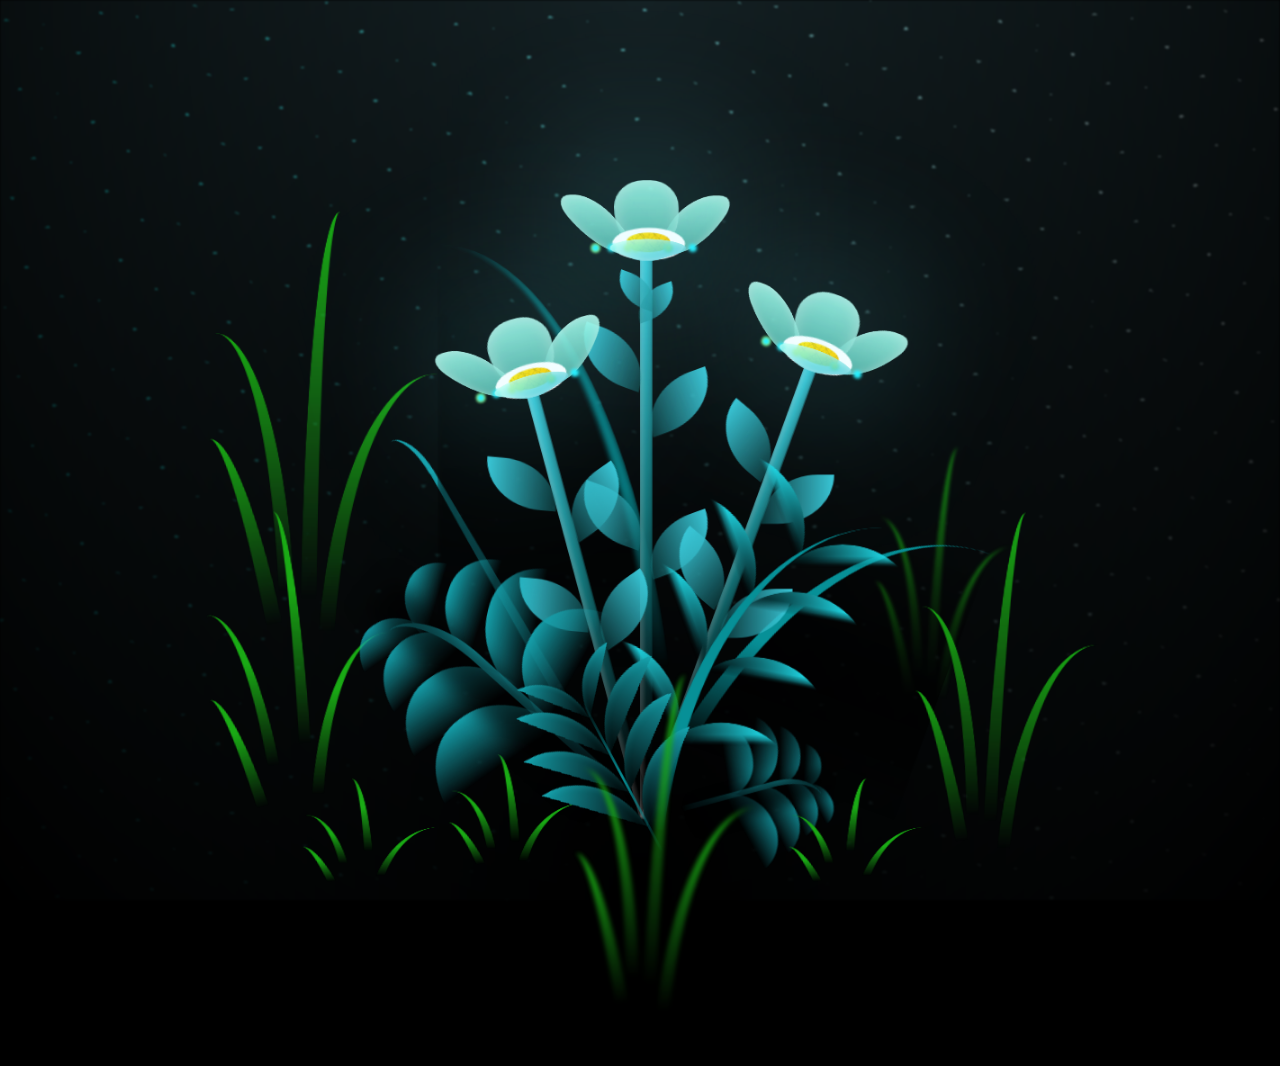
==== flower.html @ 938e72a1 "update" ====
<!doctype html>
<html lang="en">
  <head>
    <meta charset="UTF-8" />
    <meta http-equiv="X-UA-Compatible" content="IE=edge" />
    <meta name="viewport" content="width=device-width, initial-scale=1.0" />
    <link rel="stylesheet" href="css/main.css" />
    <link rel="icon" href="./images/flowers.png" type="image/x-icon" />
    <title>flowers</title>
  </head>
  <body class="container">
    <div class="texts">
    <!-- Pembuat code: https://codepen.io/mdusmanansari/pen/BamepLe -->
    <div class="night"></div>
    <div class="flowers">
      <div class="flower flower--1">
        <div class="flower__leafs flower__leafs--1">
          <div class="flower__leaf flower__leaf--1"></div>
          <div class="flower__leaf flower__leaf--2"></div>
          <div class="flower__leaf flower__leaf--3"></div>
          <div class="flower__leaf flower__leaf--4"></div>
          <div class="flower__white-circle"></div>

          <div class="flower__light flower__light--1"></div>
          <div class="flower__light flower__light--2"></div>
          <div class="flower__light flower__light--3"></div>
          <div class="flower__light flower__light--4"></div>
          <div class="flower__light flower__light--5"></div>
          <div class="flower__light flower__light--6"></div>
          <div class="flower__light flower__light--7"></div>
          <div class="flower__light flower__light--8"></div>
        </div>
        <div class="flower__line">
          <div class="flower__line__leaf flower__line__leaf--1"></div>
          <div class="flower__line__leaf flower__line__leaf--2"></div>
          <div class="flower__line__leaf flower__line__leaf--3"></div>
          <div class="flower__line__leaf flower__line__leaf--4"></div>
          <div class="flower__line__leaf flower__line__leaf--5"></div>
          <div class="flower__line__leaf flower__line__leaf--6"></div>
        </div>
      </div>

      <div class="flower flower--2">
        <div class="flower__leafs flower__leafs--2">
          <div class="flower__leaf flower__leaf--1"></div>
          <div class="flower__leaf flower__leaf--2"></div>
          <div class="flower__leaf flower__leaf--3"></div>
          <div class="flower__leaf flower__leaf--4"></div>
          <div class="flower__white-circle"></div>

          <div class="flower__light flower__light--1"></div>
          <div class="flower__light flower__light--2"></div>
          <div class="flower__light flower__light--3"></div>
          <div class="flower__light flower__light--4"></div>
          <div class="flower__light flower__light--5"></div>
          <div class="flower__light flower__light--6"></div>
          <div class="flower__light flower__light--7"></div>
          <div class="flower__light flower__light--8"></div>
        </div>
        <div class="flower__line">
          <div class="flower__line__leaf flower__line__leaf--1"></div>
          <div class="flower__line__leaf flower__line__leaf--2"></div>
          <div class="flower__line__leaf flower__line__leaf--3"></div>
          <div class="flower__line__leaf flower__line__leaf--4"></div>
        </div>
      </div>

      <div class="flower flower--3">
        <div class="flower__leafs flower__leafs--3">
          <div class="flower__leaf flower__leaf--1"></div>
          <div class="flower__leaf flower__leaf--2"></div>
          <div class="flower__leaf flower__leaf--3"></div>
          <div class="flower__leaf flower__leaf--4"></div>
          <div class="flower__white-circle"></div>

          <div class="flower__light flower__light--1"></div>
          <div class="flower__light flower__light--2"></div>
          <div class="flower__light flower__light--3"></div>
          <div class="flower__light flower__light--4"></div>
          <div class="flower__light flower__light--5"></div>
          <div class="flower__light flower__light--6"></div>
          <div class="flower__light flower__light--7"></div>
          <div class="flower__light flower__light--8"></div>
        </div>
        <div class="flower__line">
          <div class="flower__line__leaf flower__line__leaf--1"></div>
          <div class="flower__line__leaf flower__line__leaf--2"></div>
          <div class="flower__line__leaf flower__line__leaf--3"></div>
          <div class="flower__line__leaf flower__line__leaf--4"></div>
        </div>
      </div>

      <div class="grow-ans" style="--d: 1.2s">
        <div class="flower__g-long">
          <div class="flower__g-long__top"></div>
          <div class="flower__g-long__bottom"></div>
        </div>
      </div>

      <div class="growing-grass">
        <div class="flower__grass flower__grass--1">
          <div class="flower__grass--top"></div>
          <div class="flower__grass--bottom"></div>
          <div class="flower__grass__leaf flower__grass__leaf--1"></div>
          <div class="flower__grass__leaf flower__grass__leaf--2"></div>
          <div class="flower__grass__leaf flower__grass__leaf--3"></div>
          <div class="flower__grass__leaf flower__grass__leaf--4"></div>
          <div class="flower__grass__leaf flower__grass__leaf--5"></div>
          <div class="flower__grass__leaf flower__grass__leaf--6"></div>
          <div class="flower__grass__leaf flower__grass__leaf--7"></div>
          <div class="flower__grass__leaf flower__grass__leaf--8"></div>
          <div class="flower__grass__overlay"></div>
        </div>
      </div>

      <div class="growing-grass">
        <div class="flower__grass flower__grass--2">
          <div class="flower__grass--top"></div>
          <div class="flower__grass--bottom"></div>
          <div class="flower__grass__leaf flower__grass__leaf--1"></div>
          <div class="flower__grass__leaf flower__grass__leaf--2"></div>
          <div class="flower__grass__leaf flower__grass__leaf--3"></div>
          <div class="flower__grass__leaf flower__grass__leaf--4"></div>
          <div class="flower__grass__leaf flower__grass__leaf--5"></div>
          <div class="flower__grass__leaf flower__grass__leaf--6"></div>
          <div class="flower__grass__leaf flower__grass__leaf--7"></div>
          <div class="flower__grass__leaf flower__grass__leaf--8"></div>
          <div class="flower__grass__overlay"></div>
        </div>
      </div>

      <div class="grow-ans" style="--d: 2.4s">
        <div class="flower__g-right flower__g-right--1">
          <div class="leaf"></div>
        </div>
      </div>

      <div class="grow-ans" style="--d: 2.8s">
        <div class="flower__g-right flower__g-right--2">
          <div class="leaf"></div>
        </div>
      </div>

      <div class="grow-ans" style="--d: 2.8s">
        <div class="flower__g-front">
          <div
            class="flower__g-front__leaf-wrapper flower__g-front__leaf-wrapper--1"
          >
            <div class="flower__g-front__leaf"></div>
          </div>
          <div
            class="flower__g-front__leaf-wrapper flower__g-front__leaf-wrapper--2"
          >
            <div class="flower__g-front__leaf"></div>
          </div>
          <div
            class="flower__g-front__leaf-wrapper flower__g-front__leaf-wrapper--3"
          >
            <div class="flower__g-front__leaf"></div>
          </div>
          <div
            class="flower__g-front__leaf-wrapper flower__g-front__leaf-wrapper--4"
          >
            <div class="flower__g-front__leaf"></div>
          </div>
          <div
            class="flower__g-front__leaf-wrapper flower__g-front__leaf-wrapper--5"
          >
            <div class="flower__g-front__leaf"></div>
          </div>
          <div
            class="flower__g-front__leaf-wrapper flower__g-front__leaf-wrapper--6"
          >
            <div class="flower__g-front__leaf"></div>
          </div>
          <div
            class="flower__g-front__leaf-wrapper flower__g-front__leaf-wrapper--7"
          >
            <div class="flower__g-front__leaf"></div>
          </div>
          <div
            class="flower__g-front__leaf-wrapper flower__g-front__leaf-wrapper--8"
          >
            <div class="flower__g-front__leaf"></div>
          </div>
          <div class="flower__g-front__line"></div>
        </div>
      </div>

      <div class="grow-ans" style="--d: 3.2s">
        <div class="flower__g-fr">
          <div class="leaf"></div>
          <div class="flower__g-fr__leaf flower__g-fr__leaf--1"></div>
          <div class="flower__g-fr__leaf flower__g-fr__leaf--2"></div>
          <div class="flower__g-fr__leaf flower__g-fr__leaf--3"></div>
          <div class="flower__g-fr__leaf flower__g-fr__leaf--4"></div>
          <div class="flower__g-fr__leaf flower__g-fr__leaf--5"></div>
          <div class="flower__g-fr__leaf flower__g-fr__leaf--6"></div>
          <div class="flower__g-fr__leaf flower__g-fr__leaf--7"></div>
          <div class="flower__g-fr__leaf flower__g-fr__leaf--8"></div>
        </div>
      </div>

      <div class="long-g long-g--0">
        <div class="grow-ans" style="--d: 3s">
          <div class="leaf leaf--0"></div>
        </div>
        <div class="grow-ans" style="--d: 2.2s">
          <div class="leaf leaf--1"></div>
        </div>
        <div class="grow-ans" style="--d: 3.4s">
          <div class="leaf leaf--2"></div>
        </div>
        <div class="grow-ans" style="--d: 3.6s">
          <div class="leaf leaf--3"></div>
        </div>
      </div>

      <div class="long-g long-g--1">
        <div class="grow-ans" style="--d: 3.6s">
          <div class="leaf leaf--0"></div>
        </div>
        <div class="grow-ans" style="--d: 3.8s">
          <div class="leaf leaf--1"></div>
        </div>
        <div class="grow-ans" style="--d: 4s">
          <div class="leaf leaf--2"></div>
        </div>
        <div class="grow-ans" style="--d: 4.2s">
          <div class="leaf leaf--3"></div>
        </div>
      </div>

      <div class="long-g long-g--2">
        <div class="grow-ans" style="--d: 4s">
          <div class="leaf leaf--0"></div>
        </div>
        <div class="grow-ans" style="--d: 4.2s">
          <div class="leaf leaf--1"></div>
        </div>
        <div class="grow-ans" style="--d: 4.4s">
          <div class="leaf leaf--2"></div>
        </div>
        <div class="grow-ans" style="--d: 4.6s">
          <div class="leaf leaf--3"></div>
        </div>
      </div>

      <div class="long-g long-g--3">
        <div class="grow-ans" style="--d: 4s">
          <div class="leaf leaf--0"></div>
        </div>
        <div class="grow-ans" style="--d: 4.2s">
          <div class="leaf leaf--1"></div>
        </div>
        <div class="grow-ans" style="--d: 3s">
          <div class="leaf leaf--2"></div>
        </div>
        <div class="grow-ans" style="--d: 3.6s">
          <div class="leaf leaf--3"></div>
        </div>
      </div>

      <div class="long-g long-g--4">
        <div class="grow-ans" style="--d: 4s">
          <div class="leaf leaf--0"></div>
        </div>
        <div class="grow-ans" style="--d: 4.2s">
          <div class="leaf leaf--1"></div>
        </div>
        <div class="grow-ans" style="--d: 3s">
          <div class="leaf leaf--2"></div>
        </div>
        <div class="grow-ans" style="--d: 3.6s">
          <div class="leaf leaf--3"></div>
        </div>
      </div>

      <div class="long-g long-g--5">
        <div class="grow-ans" style="--d: 4s">
          <div class="leaf leaf--0"></div>
        </div>
        <div class="grow-ans" style="--d: 4.2s">
          <div class="leaf leaf--1"></div>
        </div>
        <div class="grow-ans" style="--d: 3s">
          <div class="leaf leaf--2"></div>
        </div>
        <div class="grow-ans" style="--d: 3.6s">
          <div class="leaf leaf--3"></div>
        </div>
      </div>

      <div class="long-g long-g--6">
        <div class="grow-ans" style="--d: 4.2s">
          <div class="leaf leaf--0"></div>
        </div>
        <div class="grow-ans" style="--d: 4.4s">
          <div class="leaf leaf--1"></div>
        </div>
        <div class="grow-ans" style="--d: 4.6s">
          <div class="leaf leaf--2"></div>
        </div>
        <div class="grow-ans" style="--d: 4.8s">
          <div class="leaf leaf--3"></div>
        </div>
      </div>

      <div class="long-g long-g--7">
        <div class="grow-ans" style="--d: 3s">
          <div class="leaf leaf--0"></div>
        </div>
        <div class="grow-ans" style="--d: 3.2s">
          <div class="leaf leaf--1"></div>
        </div>
        <div class="grow-ans" style="--d: 3.5s">
          <div class="leaf leaf--2"></div>
        </div>
        <div class="grow-ans" style="--d: 3.6s">
          <div class="leaf leaf--3"></div>
        </div>
      </div>
    </div>
    <script src="./js/main.js"></script>
  </body>
</html>
---- css/main.css ----
*,
*::after,
*::before {
  padding: 0;
  margin: 0;
  box-sizing: border-box;
}

.header-text {
  position: absolute;
  color: violet;
  font-size: 3rem;
  top: 50%;
  left: 25%;
  z-index: 100;
}

.p-text {
  position: absolute;
  color: violet;
  font-size: 3rem;
  top: 60%;
  left: 10%;
  z-index: 100;
}

:root {
  --dark-color: #000;
}

body {
  display: flex;
  align-items: flex-end;
  justify-content: center;
  min-height: 100vh;
  background-color: var(--dark-color);
  overflow: hidden;
  perspective: 1000px;
}

.night {
  position: fixed;
  left: 50%;
  top: 0;
  transform: translateX(-50%);
  width: 100%;
  height: 100%;
  filter: blur(0.1vmin);
  background-image: radial-gradient(ellipse at top, transparent 0%, var(--dark-color)), radial-gradient(ellipse at bottom, var(--dark-color), rgba(145, 233, 255, 0.2)), repeating-linear-gradient(220deg, rgb(0, 0, 0) 0px, rgb(0, 0, 0) 19px, transparent 19px, transparent 22px), repeating-linear-gradient(189deg, rgb(0, 0, 0) 0px, rgb(0, 0, 0) 19px, transparent 19px, transparent 22px), repeating-linear-gradient(148deg, rgb(0, 0, 0) 0px, rgb(0, 0, 0) 19px, transparent 19px, transparent 22px), linear-gradient(90deg, rgb(0, 255, 250), rgb(240, 240, 240));
}

.flowers {
  position: relative;
  transform: scale(0.9);
}

.flower {
  position: absolute;
  bottom: 10vmin;
  transform-origin: bottom center;
  z-index: 10;
  --fl-speed: 0.8s;
}
.flower--1 {
  -webkit-animation: moving-flower-1 4s linear infinite;
          animation: moving-flower-1 4s linear infinite;
}
.flower--1 .flower__line {
  height: 70vmin;
  -webkit-animation-delay: 0.3s;
          animation-delay: 0.3s;
}
.flower--1 .flower__line__leaf--1 {
  -webkit-animation: blooming-leaf-right var(--fl-speed) 1.6s backwards;
          animation: blooming-leaf-right var(--fl-speed) 1.6s backwards;
}
.flower--1 .flower__line__leaf--2 {
  -webkit-animation: blooming-leaf-right var(--fl-speed) 1.4s backwards;
          animation: blooming-leaf-right var(--fl-speed) 1.4s backwards;
}
.flower--1 .flower__line__leaf--3 {
  -webkit-animation: blooming-leaf-left var(--fl-speed) 1.2s backwards;
          animation: blooming-leaf-left var(--fl-speed) 1.2s backwards;
}
.flower--1 .flower__line__leaf--4 {
  -webkit-animation: blooming-leaf-left var(--fl-speed) 1s backwards;
          animation: blooming-leaf-left var(--fl-speed) 1s backwards;
}
.flower--1 .flower__line__leaf--5 {
  -webkit-animation: blooming-leaf-right var(--fl-speed) 1.8s backwards;
          animation: blooming-leaf-right var(--fl-speed) 1.8s backwards;
}
.flower--1 .flower__line__leaf--6 {
  -webkit-animation: blooming-leaf-left var(--fl-speed) 2s backwards;
          animation: blooming-leaf-left var(--fl-speed) 2s backwards;
}
.flower--2 {
  left: 50%;
  transform: rotate(20deg);
  -webkit-animation: moving-flower-2 4s linear infinite;
          animation: moving-flower-2 4s linear infinite;
}
.flower--2 .flower__line {
  height: 60vmin;
  -webkit-animation-delay: 0.6s;
          animation-delay: 0.6s;
}
.flower--2 .flower__line__leaf--1 {
  -webkit-animation: blooming-leaf-right var(--fl-speed) 1.9s backwards;
          animation: blooming-leaf-right var(--fl-speed) 1.9s backwards;
}
.flower--2 .flower__line__leaf--2 {
  -webkit-animation: blooming-leaf-right var(--fl-speed) 1.7s backwards;
          animation: blooming-leaf-right var(--fl-speed) 1.7s backwards;
}
.flower--2 .flower__line__leaf--3 {
  -webkit-animation: blooming-leaf-left var(--fl-speed) 1.5s backwards;
          animation: blooming-leaf-left var(--fl-speed) 1.5s backwards;
}
.flower--2 .flower__line__leaf--4 {
  -webkit-animation: blooming-leaf-left var(--fl-speed) 1.3s backwards;
          animation: blooming-leaf-left var(--fl-speed) 1.3s backwards;
}
.flower--3 {
  left: 50%;
  transform: rotate(-15deg);
  -webkit-animation: moving-flower-3 4s linear infinite;
          animation: moving-flower-3 4s linear infinite;
}
.flower--3 .flower__line {
  -webkit-animation-delay: 0.9s;
          animation-delay: 0.9s;
}
.flower--3 .flower__line__leaf--1 {
  -webkit-animation: blooming-leaf-right var(--fl-speed) 2.5s backwards;
          animation: blooming-leaf-right var(--fl-speed) 2.5s backwards;
}
.flower--3 .flower__line__leaf--2 {
  -webkit-animation: blooming-leaf-right var(--fl-speed) 2.3s backwards;
          animation: blooming-leaf-right var(--fl-speed) 2.3s backwards;
}
.flower--3 .flower__line__leaf--3 {
  -webkit-animation: blooming-leaf-left var(--fl-speed) 2.1s backwards;
          animation: blooming-leaf-left var(--fl-speed) 2.1s backwards;
}
.flower--3 .flower__line__leaf--4 {
  -webkit-animation: blooming-leaf-left var(--fl-speed) 1.9s backwards;
          animation: blooming-leaf-left var(--fl-speed) 1.9s backwards;
}
.flower__leafs {
  position: relative;
  -webkit-animation: blooming-flower 2s backwards;
          animation: blooming-flower 2s backwards;
}
.flower__leafs--1 {
  -webkit-animation-delay: 1.1s;
          animation-delay: 1.1s;
}
.flower__leafs--2 {
  -webkit-animation-delay: 1.4s;
          animation-delay: 1.4s;
}
.flower__leafs--3 {
  -webkit-animation-delay: 1.7s;
          animation-delay: 1.7s;
}
.flower__leafs::after {
  content: "";
  position: absolute;
  left: 0;
  top: 0;
  transform: translate(-50%, -100%);
  width: 8vmin;
  height: 8vmin;
  background-color: #6bf0ff;
  filter: blur(10vmin);
}
.flower__leaf {
  position: absolute;
  bottom: 0;
  left: 50%;
  width: 8vmin;
  height: 11vmin;
  border-radius: 51% 49% 47% 53%/44% 45% 55% 69%;
  background-color: #a7ffee;
  background-image: linear-gradient(to top, #54b8aa, #a7ffee);
  transform-origin: bottom center;
  opacity: 0.9;
  box-shadow: inset 0 0 2vmin rgba(255, 255, 255, 0.5);
}
.flower__leaf--1 {
  transform: translate(-10%, 1%) rotateY(40deg) rotateX(-50deg);
}
.flower__leaf--2 {
  transform: translate(-50%, -4%) rotateX(40deg);
}
.flower__leaf--3 {
  transform: translate(-90%, 0%) rotateY(45deg) rotateX(50deg);
}
.flower__leaf--4 {
  width: 8vmin;
  height: 8vmin;
  transform-origin: bottom left;
  border-radius: 4vmin 10vmin 4vmin 4vmin;
  transform: translate(0%, 18%) rotateX(70deg) rotate(-43deg);
  background-image: linear-gradient(to top, #39c6d6, #a7ffee);
  z-index: 1;
  opacity: 0.8;
}
.flower__white-circle {
  position: absolute;
  left: -3.5vmin;
  top: -3vmin;
  width: 9vmin;
  height: 4vmin;
  border-radius: 50%;
  background-color: #fff;
}
.flower__white-circle::after {
  content: "";
  position: absolute;
  left: 50%;
  top: 45%;
  transform: translate(-50%, -50%);
  width: 60%;
  height: 60%;
  border-radius: inherit;
  background-image: repeating-linear-gradient(135deg, rgba(0, 0, 0, 0.03) 0px, rgba(0, 0, 0, 0.03) 1px, transparent 1px, transparent 12px), repeating-linear-gradient(45deg, rgba(0, 0, 0, 0.03) 0px, rgba(0, 0, 0, 0.03) 1px, transparent 1px, transparent 12px), repeating-linear-gradient(67.5deg, rgba(0, 0, 0, 0.03) 0px, rgba(0, 0, 0, 0.03) 1px, transparent 1px, transparent 12px), repeating-linear-gradient(135deg, rgba(0, 0, 0, 0.03) 0px, rgba(0, 0, 0, 0.03) 1px, transparent 1px, transparent 12px), repeating-linear-gradient(45deg, rgba(0, 0, 0, 0.03) 0px, rgba(0, 0, 0, 0.03) 1px, transparent 1px, transparent 12px), repeating-linear-gradient(112.5deg, rgba(0, 0, 0, 0.03) 0px, rgba(0, 0, 0, 0.03) 1px, transparent 1px, transparent 12px), repeating-linear-gradient(112.5deg, rgba(0, 0, 0, 0.03) 0px, rgba(0, 0, 0, 0.03) 1px, transparent 1px, transparent 12px), repeating-linear-gradient(45deg, rgba(0, 0, 0, 0.03) 0px, rgba(0, 0, 0, 0.03) 1px, transparent 1px, transparent 12px), repeating-linear-gradient(22.5deg, rgba(0, 0, 0, 0.03) 0px, rgba(0, 0, 0, 0.03) 1px, transparent 1px, transparent 12px), repeating-linear-gradient(45deg, rgba(0, 0, 0, 0.03) 0px, rgba(0, 0, 0, 0.03) 1px, transparent 1px, transparent 12px), repeating-linear-gradient(22.5deg, rgba(0, 0, 0, 0.03) 0px, rgba(0, 0, 0, 0.03) 1px, transparent 1px, transparent 12px), repeating-linear-gradient(135deg, rgba(0, 0, 0, 0.03) 0px, rgba(0, 0, 0, 0.03) 1px, transparent 1px, transparent 12px), repeating-linear-gradient(157.5deg, rgba(0, 0, 0, 0.03) 0px, rgba(0, 0, 0, 0.03) 1px, transparent 1px, transparent 12px), repeating-linear-gradient(67.5deg, rgba(0, 0, 0, 0.03) 0px, rgba(0, 0, 0, 0.03) 1px, transparent 1px, transparent 12px), repeating-linear-gradient(67.5deg, rgba(0, 0, 0, 0.03) 0px, rgba(0, 0, 0, 0.03) 1px, transparent 1px, transparent 12px), linear-gradient(90deg, rgb(255, 235, 18), rgb(255, 206, 0));
}
.flower__line {
  height: 55vmin;
  width: 1.5vmin;
  background-image: linear-gradient(to left, rgba(0, 0, 0, 0.2), transparent, rgba(255, 255, 255, 0.2)), linear-gradient(to top, transparent 10%, #14757a, #39c6d6);
  box-shadow: inset 0 0 2px rgba(0, 0, 0, 0.5);
  -webkit-animation: grow-flower-tree 4s backwards;
          animation: grow-flower-tree 4s backwards;
}
.flower__line__leaf {
  --w: 7vmin;
  --h: calc(var(--w) + 2vmin);
  position: absolute;
  top: 20%;
  left: 90%;
  width: var(--w);
  height: var(--h);
  border-top-right-radius: var(--h);
  border-bottom-left-radius: var(--h);
  background-image: linear-gradient(to top, rgba(20, 117, 122, 0.4), #39c6d6);
}
.flower__line__leaf--1 {
  transform: rotate(70deg) rotateY(30deg);
}
.flower__line__leaf--2 {
  top: 45%;
  transform: rotate(70deg) rotateY(30deg);
}
.flower__line__leaf--3, .flower__line__leaf--4, .flower__line__leaf--6 {
  border-top-right-radius: 0;
  border-bottom-left-radius: 0;
  border-top-left-radius: var(--h);
  border-bottom-right-radius: var(--h);
  left: -460%;
  top: 12%;
  transform: rotate(-70deg) rotateY(30deg);
}
.flower__line__leaf--4 {
  top: 40%;
}
.flower__line__leaf--5 {
  top: 0;
  transform-origin: left;
  transform: rotate(70deg) rotateY(30deg) scale(0.6);
}
.flower__line__leaf--6 {
  top: -2%;
  left: -450%;
  transform-origin: right;
  transform: rotate(-70deg) rotateY(30deg) scale(0.6);
}
.flower__light {
  position: absolute;
  bottom: 0vmin;
  width: 1vmin;
  height: 1vmin;
  background-color: rgb(255, 251, 0);
  border-radius: 50%;
  filter: blur(0.2vmin);
  -webkit-animation: light-ans 4s linear infinite backwards;
          animation: light-ans 4s linear infinite backwards;
}
.flower__light:nth-child(odd) {
  background-color: #23f0ff;
}
.flower__light--1 {
  left: -2vmin;
  -webkit-animation-delay: 1s;
          animation-delay: 1s;
}
.flower__light--2 {
  left: 3vmin;
  -webkit-animation-delay: 0.5s;
          animation-delay: 0.5s;
}
.flower__light--3 {
  left: -6vmin;
  -webkit-animation-delay: 0.3s;
          animation-delay: 0.3s;
}
.flower__light--4 {
  left: 6vmin;
  -webkit-animation-delay: 0.9s;
          animation-delay: 0.9s;
}
.flower__light--5 {
  left: -1vmin;
  -webkit-animation-delay: 1.5s;
          animation-delay: 1.5s;
}
.flower__light--6 {
  left: -4vmin;
  -webkit-animation-delay: 3s;
          animation-delay: 3s;
}
.flower__light--7 {
  left: 3vmin;
  -webkit-animation-delay: 2s;
          animation-delay: 2s;
}
.flower__light--8 {
  left: -6vmin;
  -webkit-animation-delay: 3.5s;
          animation-delay: 3.5s;
}
.flower__grass {
  --c: #159faa;
  --line-w: 1.5vmin;
  position: absolute;
  bottom: 12vmin;
  left: -7vmin;
  display: flex;
  flex-direction: column;
  align-items: flex-end;
  z-index: 20;
  transform-origin: bottom center;
  transform: rotate(-48deg) rotateY(40deg);
}
.flower__grass--1 {
  -webkit-animation: moving-grass 2s linear infinite;
          animation: moving-grass 2s linear infinite;
}
.flower__grass--2 {
  left: 2vmin;
  bottom: 10vmin;
  transform: scale(0.5) rotate(75deg) rotateX(10deg) rotateY(-200deg);
  opacity: 0.8;
  z-index: 0;
  -webkit-animation: moving-grass--2 1.5s linear infinite;
          animation: moving-grass--2 1.5s linear infinite;
}
.flower__grass--top {
  width: 7vmin;
  height: 10vmin;
  border-top-right-radius: 100%;
  border-right: var(--line-w) solid var(--c);
  transform-origin: bottom center;
  transform: rotate(-2deg);
}
.flower__grass--bottom {
  margin-top: -2px;
  width: var(--line-w);
  height: 25vmin;
  background-image: linear-gradient(to top, transparent, var(--c));
}
.flower__grass__leaf {
  --size: 10vmin;
  position: absolute;
  width: calc(var(--size) * 2.1);
  height: var(--size);
  border-top-left-radius: var(--size);
  border-top-right-radius: var(--size);
  background-image: linear-gradient(to top, transparent, transparent 30%, var(--c));
  z-index: 100;
}
.flower__grass__leaf--1 {
  top: -6%;
  left: 30%;
  --size: 6vmin;
  transform: rotate(-20deg);
  -webkit-animation: growing-grass-ans--1 2s 2.6s backwards;
          animation: growing-grass-ans--1 2s 2.6s backwards;
}
@-webkit-keyframes growing-grass-ans--1 {
  0% {
    transform-origin: bottom left;
    transform: rotate(-20deg) scale(0);
  }
}
@keyframes growing-grass-ans--1 {
  0% {
    transform-origin: bottom left;
    transform: rotate(-20deg) scale(0);
  }
}
.flower__grass__leaf--2 {
  top: -5%;
  left: -110%;
  --size: 6vmin;
  transform: rotate(10deg);
  -webkit-animation: growing-grass-ans--2 2s 2.4s linear backwards;
          animation: growing-grass-ans--2 2s 2.4s linear backwards;
}
@-webkit-keyframes growing-grass-ans--2 {
  0% {
    transform-origin: bottom right;
    transform: rotate(10deg) scale(0);
  }
}
@keyframes growing-grass-ans--2 {
  0% {
    transform-origin: bottom right;
    transform: rotate(10deg) scale(0);
  }
}
.flower__grass__leaf--3 {
  top: 5%;
  left: 60%;
  --size: 8vmin;
  transform: rotate(-18deg) rotateX(-20deg);
  -webkit-animation: growing-grass-ans--3 2s 2.2s linear backwards;
          animation: growing-grass-ans--3 2s 2.2s linear backwards;
}
@-webkit-keyframes growing-grass-ans--3 {
  0% {
    transform-origin: bottom left;
    transform: rotate(-18deg) rotateX(-20deg) scale(0);
  }
}
@keyframes growing-grass-ans--3 {
  0% {
    transform-origin: bottom left;
    transform: rotate(-18deg) rotateX(-20deg) scale(0);
  }
}
.flower__grass__leaf--4 {
  top: 6%;
  left: -135%;
  --size: 8vmin;
  transform: rotate(2deg);
  -webkit-animation: growing-grass-ans--4 2s 2s linear backwards;
          animation: growing-grass-ans--4 2s 2s linear backwards;
}
@-webkit-keyframes growing-grass-ans--4 {
  0% {
    transform-origin: bottom right;
    transform: rotate(2deg) scale(0);
  }
}
@keyframes growing-grass-ans--4 {
  0% {
    transform-origin: bottom right;
    transform: rotate(2deg) scale(0);
  }
}
.flower__grass__leaf--5 {
  top: 20%;
  left: 60%;
  --size: 10vmin;
  transform: rotate(-24deg) rotateX(-20deg);
  -webkit-animation: growing-grass-ans--5 2s 1.8s linear backwards;
          animation: growing-grass-ans--5 2s 1.8s linear backwards;
}
@-webkit-keyframes growing-grass-ans--5 {
  0% {
    transform-origin: bottom left;
    transform: rotate(-24deg) rotateX(-20deg) scale(0);
  }
}
@keyframes growing-grass-ans--5 {
  0% {
    transform-origin: bottom left;
    transform: rotate(-24deg) rotateX(-20deg) scale(0);
  }
}
.flower__grass__leaf--6 {
  top: 22%;
  left: -180%;
  --size: 10vmin;
  transform: rotate(10deg);
  -webkit-animation: growing-grass-ans--6 2s 1.6s linear backwards;
          animation: growing-grass-ans--6 2s 1.6s linear backwards;
}
@-webkit-keyframes growing-grass-ans--6 {
  0% {
    transform-origin: bottom right;
    transform: rotate(10deg) scale(0);
  }
}
@keyframes growing-grass-ans--6 {
  0% {
    transform-origin: bottom right;
    transform: rotate(10deg) scale(0);
  }
}
.flower__grass__leaf--7 {
  top: 39%;
  left: 70%;
  --size: 10vmin;
  transform: rotate(-10deg);
  -webkit-animation: growing-grass-ans--7 2s 1.4s linear backwards;
          animation: growing-grass-ans--7 2s 1.4s linear backwards;
}
@-webkit-keyframes growing-grass-ans--7 {
  0% {
    transform-origin: bottom left;
    transform: rotate(-10deg) scale(0);
  }
}
@keyframes growing-grass-ans--7 {
  0% {
    transform-origin: bottom left;
    transform: rotate(-10deg) scale(0);
  }
}
.flower__grass__leaf--8 {
  top: 40%;
  left: -215%;
  --size: 11vmin;
  transform: rotate(10deg);
  -webkit-animation: growing-grass-ans--8 2s 1.2s linear backwards;
          animation: growing-grass-ans--8 2s 1.2s linear backwards;
}
@-webkit-keyframes growing-grass-ans--8 {
  0% {
    transform-origin: bottom right;
    transform: rotate(10deg) scale(0);
  }
}
@keyframes growing-grass-ans--8 {
  0% {
    transform-origin: bottom right;
    transform: rotate(10deg) scale(0);
  }
}
.flower__grass__overlay {
  position: absolute;
  top: -10%;
  right: 0%;
  width: 100%;
  height: 100%;
  background-color: rgba(0, 0, 0, 0.6);
  filter: blur(1.5vmin);
  z-index: 100;
}
.flower__g-long {
  --w: 2vmin;
  --h: 6vmin;
  --c: #159faa;
  position: absolute;
  bottom: 10vmin;
  left: -3vmin;
  transform-origin: bottom center;
  transform: rotate(-30deg) rotateY(-20deg);
  display: flex;
  flex-direction: column;
  align-items: flex-end;
  -webkit-animation: flower-g-long-ans 3s linear infinite;
          animation: flower-g-long-ans 3s linear infinite;
}
@-webkit-keyframes flower-g-long-ans {
  0%, 100% {
    transform: rotate(-30deg) rotateY(-20deg);
  }
  50% {
    transform: rotate(-32deg) rotateY(-20deg);
  }
}
@keyframes flower-g-long-ans {
  0%, 100% {
    transform: rotate(-30deg) rotateY(-20deg);
  }
  50% {
    transform: rotate(-32deg) rotateY(-20deg);
  }
}
.flower__g-long__top {
  top: calc(var(--h) * -1);
  width: calc(var(--w) + 1vmin);
  height: var(--h);
  border-top-right-radius: 100%;
  border-right: 0.7vmin solid var(--c);
  transform: translate(-0.7vmin, 1vmin);
}
.flower__g-long__bottom {
  width: var(--w);
  height: 50vmin;
  transform-origin: bottom center;
  background-image: linear-gradient(to top, transparent 30%, var(--c));
  box-shadow: inset 0 0 2px rgba(0, 0, 0, 0.5);
  -webkit-clip-path: polygon(35% 0, 65% 1%, 100% 100%, 0% 100%);
          clip-path: polygon(35% 0, 65% 1%, 100% 100%, 0% 100%);
}
.flower__g-right {
  position: absolute;
  bottom: 6vmin;
  left: -2vmin;
  transform-origin: bottom left;
  transform: rotate(20deg);
}
.flower__g-right .leaf {
  width: 30vmin;
  height: 50vmin;
  border-top-left-radius: 100%;
  border-left: 2vmin solid #079097;
  background-image: linear-gradient(to bottom, transparent, var(--dark-color) 60%);
  -webkit-mask-image: linear-gradient(to top, transparent 30%, #079097 60%);
}
.flower__g-right--1 {
  -webkit-animation: flower-g-right-ans 2.5s linear infinite;
          animation: flower-g-right-ans 2.5s linear infinite;
}
.flower__g-right--2 {
  left: 5vmin;
  transform: rotateY(-180deg);
  -webkit-animation: flower-g-right-ans--2 3s linear infinite;
          animation: flower-g-right-ans--2 3s linear infinite;
}
.flower__g-right--2 .leaf {
  height: 75vmin;
  filter: blur(0.3vmin);
  opacity: 0.8;
}
@-webkit-keyframes flower-g-right-ans {
  0%, 100% {
    transform: rotate(20deg);
  }
  50% {
    transform: rotate(24deg) rotateX(-20deg);
  }
}
@keyframes flower-g-right-ans {
  0%, 100% {
    transform: rotate(20deg);
  }
  50% {
    transform: rotate(24deg) rotateX(-20deg);
  }
}
@-webkit-keyframes flower-g-right-ans--2 {
  0%, 100% {
    transform: rotateY(-180deg) rotate(0deg) rotateX(-20deg);
  }
  50% {
    transform: rotateY(-180deg) rotate(6deg) rotateX(-20deg);
  }
}
@keyframes flower-g-right-ans--2 {
  0%, 100% {
    transform: rotateY(-180deg) rotate(0deg) rotateX(-20deg);
  }
  50% {
    transform: rotateY(-180deg) rotate(6deg) rotateX(-20deg);
  }
}
.flower__g-front {
  position: absolute;
  bottom: 6vmin;
  left: 2.5vmin;
  z-index: 100;
  transform-origin: bottom center;
  transform: rotate(-28deg) rotateY(30deg) scale(1.04);
  -webkit-animation: flower__g-front-ans 2s linear infinite;
          animation: flower__g-front-ans 2s linear infinite;
}
@-webkit-keyframes flower__g-front-ans {
  0%, 100% {
    transform: rotate(-28deg) rotateY(30deg) scale(1.04);
  }
  50% {
    transform: rotate(-35deg) rotateY(40deg) scale(1.04);
  }
}
@keyframes flower__g-front-ans {
  0%, 100% {
    transform: rotate(-28deg) rotateY(30deg) scale(1.04);
  }
  50% {
    transform: rotate(-35deg) rotateY(40deg) scale(1.04);
  }
}
.flower__g-front__line {
  width: 0.3vmin;
  height: 20vmin;
  background-image: linear-gradient(to top, transparent, #079097, transparent 100%);
  position: relative;
}
.flower__g-front__leaf-wrapper {
  position: absolute;
  top: 0;
  left: 0;
  transform-origin: bottom left;
  transform: rotate(10deg);
}
.flower__g-front__leaf-wrapper:nth-child(even) {
  left: 0vmin;
  transform: rotateY(-180deg) rotate(5deg);
  -webkit-animation: flower__g-front__leaf-left-ans 1s ease-in backwards;
          animation: flower__g-front__leaf-left-ans 1s ease-in backwards;
}
.flower__g-front__leaf-wrapper:nth-child(odd) {
  -webkit-animation: flower__g-front__leaf-ans 1s ease-in backwards;
          animation: flower__g-front__leaf-ans 1s ease-in backwards;
}
.flower__g-front__leaf-wrapper--1 {
  top: -8vmin;
  transform: scale(0.7);
  -webkit-animation: flower__g-front__leaf-ans 1s 5.5s ease-in backwards !important;
          animation: flower__g-front__leaf-ans 1s 5.5s ease-in backwards !important;
}
.flower__g-front__leaf-wrapper--2 {
  top: -8vmin;
  transform: rotateY(-180deg) scale(0.7) !important;
  -webkit-animation: flower__g-front__leaf-left-ans-2 1s 4.6s ease-in backwards !important;
          animation: flower__g-front__leaf-left-ans-2 1s 4.6s ease-in backwards !important;
}
.flower__g-front__leaf-wrapper--3 {
  top: -3vmin;
  -webkit-animation: flower__g-front__leaf-ans 1s 4.6s ease-in backwards;
          animation: flower__g-front__leaf-ans 1s 4.6s ease-in backwards;
}
.flower__g-front__leaf-wrapper--4 {
  top: -3vmin;
  transform: rotateY(-180deg) scale(0.9) !important;
  -webkit-animation: flower__g-front__leaf-left-ans-2 1s 4.6s ease-in backwards !important;
          animation: flower__g-front__leaf-left-ans-2 1s 4.6s ease-in backwards !important;
}
@-webkit-keyframes flower__g-front__leaf-left-ans-2 {
  0% {
    transform: rotateY(-180deg) scale(0);
  }
}
@keyframes flower__g-front__leaf-left-ans-2 {
  0% {
    transform: rotateY(-180deg) scale(0);
  }
}
.flower__g-front__leaf-wrapper--5, .flower__g-front__leaf-wrapper--6 {
  top: 2vmin;
}
.flower__g-front__leaf-wrapper--7, .flower__g-front__leaf-wrapper--8 {
  top: 6.5vmin;
}
.flower__g-front__leaf-wrapper--2 {
  -webkit-animation-delay: 5.2s !important;
          animation-delay: 5.2s !important;
}
.flower__g-front__leaf-wrapper--3 {
  -webkit-animation-delay: 4.9s !important;
          animation-delay: 4.9s !important;
}
.flower__g-front__leaf-wrapper--5 {
  -webkit-animation-delay: 4.3s !important;
          animation-delay: 4.3s !important;
}
.flower__g-front__leaf-wrapper--6 {
  -webkit-animation-delay: 4.1s !important;
          animation-delay: 4.1s !important;
}
.flower__g-front__leaf-wrapper--7 {
  -webkit-animation-delay: 3.8s !important;
          animation-delay: 3.8s !important;
}
.flower__g-front__leaf-wrapper--8 {
  -webkit-animation-delay: 3.5s !important;
          animation-delay: 3.5s !important;
}
@-webkit-keyframes flower__g-front__leaf-ans {
  0% {
    transform: rotate(10deg) scale(0);
  }
}
@keyframes flower__g-front__leaf-ans {
  0% {
    transform: rotate(10deg) scale(0);
  }
}
@-webkit-keyframes flower__g-front__leaf-left-ans {
  0% {
    transform: rotateY(-180deg) rotate(5deg) scale(0);
  }
}
@keyframes flower__g-front__leaf-left-ans {
  0% {
    transform: rotateY(-180deg) rotate(5deg) scale(0);
  }
}
.flower__g-front__leaf {
  width: 10vmin;
  height: 10vmin;
  border-radius: 100% 0% 0% 100%/100% 100% 0% 0%;
  box-shadow: inset 0 2px 1vmin hsla(184deg, 97%, 58%, 0.2);
  background-image: linear-gradient(to bottom left, transparent, var(--dark-color)), linear-gradient(to bottom right, #159faa 50%, transparent 50%, transparent);
  -webkit-mask-image: linear-gradient(to bottom right, #159faa 50%, transparent 50%, transparent);
  mask-image: linear-gradient(to bottom right, #159faa 50%, transparent 50%, transparent);
}
.flower__g-fr {
  position: absolute;
  bottom: -4vmin;
  left: vmin;
  transform-origin: bottom left;
  z-index: 10;
  -webkit-animation: flower__g-fr-ans 2s linear infinite;
          animation: flower__g-fr-ans 2s linear infinite;
}
@-webkit-keyframes flower__g-fr-ans {
  0%, 100% {
    transform: rotate(2deg);
  }
  50% {
    transform: rotate(4deg);
  }
}
@keyframes flower__g-fr-ans {
  0%, 100% {
    transform: rotate(2deg);
  }
  50% {
    transform: rotate(4deg);
  }
}
.flower__g-fr .leaf {
  width: 30vmin;
  height: 50vmin;
  border-top-left-radius: 100%;
  border-left: 2vmin solid #079097;
  -webkit-mask-image: linear-gradient(to top, transparent 25%, #079097 50%);
  position: relative;
  z-index: 1;
}
.flower__g-fr__leaf {
  position: absolute;
  top: 0;
  left: 0;
  width: 10vmin;
  height: 10vmin;
  border-radius: 100% 0% 0% 100%/100% 100% 0% 0%;
  box-shadow: inset 0 2px 1vmin hsla(184deg, 97%, 58%, 0.2);
  background-image: linear-gradient(to bottom left, transparent, var(--dark-color) 98%), linear-gradient(to bottom right, #23f0ff 45%, transparent 50%, transparent);
  -webkit-mask-image: linear-gradient(135deg, #159faa 40%, transparent 50%, transparent);
}
.flower__g-fr__leaf--1 {
  left: 20vmin;
  transform: rotate(45deg);
  -webkit-animation: flower__g-fr-leaft-ans-1 0.5s 5.2s linear backwards;
          animation: flower__g-fr-leaft-ans-1 0.5s 5.2s linear backwards;
}
@-webkit-keyframes flower__g-fr-leaft-ans-1 {
  0% {
    transform-origin: left;
    transform: rotate(45deg) scale(0);
  }
}
@keyframes flower__g-fr-leaft-ans-1 {
  0% {
    transform-origin: left;
    transform: rotate(45deg) scale(0);
  }
}
.flower__g-fr__leaf--2 {
  left: 12vmin;
  top: -7vmin;
  transform: rotate(25deg) rotateY(-180deg);
  -webkit-animation: flower__g-fr-leaft-ans-6 0.5s 5s linear backwards;
          animation: flower__g-fr-leaft-ans-6 0.5s 5s linear backwards;
}
.flower__g-fr__leaf--3 {
  left: 15vmin;
  top: 6vmin;
  transform: rotate(55deg);
  -webkit-animation: flower__g-fr-leaft-ans-5 0.5s 4.8s linear backwards;
          animation: flower__g-fr-leaft-ans-5 0.5s 4.8s linear backwards;
}
.flower__g-fr__leaf--4 {
  left: 6vmin;
  top: -2vmin;
  transform: rotate(25deg) rotateY(-180deg);
  -webkit-animation: flower__g-fr-leaft-ans-6 0.5s 4.6s linear backwards;
          animation: flower__g-fr-leaft-ans-6 0.5s 4.6s linear backwards;
}
.flower__g-fr__leaf--5 {
  left: 10vmin;
  top: 14vmin;
  transform: rotate(55deg);
  -webkit-animation: flower__g-fr-leaft-ans-5 0.5s 4.4s linear backwards;
          animation: flower__g-fr-leaft-ans-5 0.5s 4.4s linear backwards;
}
@-webkit-keyframes flower__g-fr-leaft-ans-5 {
  0% {
    transform-origin: left;
    transform: rotate(55deg) scale(0);
  }
}
@keyframes flower__g-fr-leaft-ans-5 {
  0% {
    transform-origin: left;
    transform: rotate(55deg) scale(0);
  }
}
.flower__g-fr__leaf--6 {
  left: 0vmin;
  top: 6vmin;
  transform: rotate(25deg) rotateY(-180deg);
  -webkit-animation: flower__g-fr-leaft-ans-6 0.5s 4.2s linear backwards;
          animation: flower__g-fr-leaft-ans-6 0.5s 4.2s linear backwards;
}
@-webkit-keyframes flower__g-fr-leaft-ans-6 {
  0% {
    transform-origin: right;
    transform: rotate(25deg) rotateY(-180deg) scale(0);
  }
}
@keyframes flower__g-fr-leaft-ans-6 {
  0% {
    transform-origin: right;
    transform: rotate(25deg) rotateY(-180deg) scale(0);
  }
}
.flower__g-fr__leaf--7 {
  left: 5vmin;
  top: 22vmin;
  transform: rotate(45deg);
  -webkit-animation: flower__g-fr-leaft-ans-7 0.5s 4s linear backwards;
          animation: flower__g-fr-leaft-ans-7 0.5s 4s linear backwards;
}
@-webkit-keyframes flower__g-fr-leaft-ans-7 {
  0% {
    transform-origin: left;
    transform: rotate(45deg) scale(0);
  }
}
@keyframes flower__g-fr-leaft-ans-7 {
  0% {
    transform-origin: left;
    transform: rotate(45deg) scale(0);
  }
}
.flower__g-fr__leaf--8 {
  left: -4vmin;
  top: 15vmin;
  transform: rotate(15deg) rotateY(-180deg);
  -webkit-animation: flower__g-fr-leaft-ans-8 0.5s 3.8s linear backwards;
          animation: flower__g-fr-leaft-ans-8 0.5s 3.8s linear backwards;
}
@-webkit-keyframes flower__g-fr-leaft-ans-8 {
  0% {
    transform-origin: right;
    transform: rotate(15deg) rotateY(-180deg) scale(0);
  }
}
@keyframes flower__g-fr-leaft-ans-8 {
  0% {
    transform-origin: right;
    transform: rotate(15deg) rotateY(-180deg) scale(0);
  }
}

.long-g {
  position: absolute;
  bottom: 25vmin;
  left: -42vmin;
  transform-origin: bottom left;
}
.long-g--1 {
  bottom: 0vmin;
  transform: scale(0.8) rotate(-5deg);
}
.long-g--1 .leaf {
  -webkit-mask-image: linear-gradient(to top, transparent 40%, #079097 80%) !important;
}
.long-g--1 .leaf--1 {
  --w: 5vmin;
  --h: 60vmin;
  left: -2vmin;
  transform: rotate(3deg) rotateY(-180deg);
}
.long-g--2, .long-g--3 {
  bottom: -3vmin;
  left: -35vmin;
  transform-origin: center;
  transform: scale(0.6) rotateX(60deg);
}
.long-g--2 .leaf, .long-g--3 .leaf {
  -webkit-mask-image: linear-gradient(to top, transparent 50%, #079097 80%) !important;
}
.long-g--2 .leaf--1, .long-g--3 .leaf--1 {
  left: -1vmin;
  transform: rotateY(-180deg);
}
.long-g--3 {
  left: -17vmin;
  bottom: 0vmin;
}
.long-g--3 .leaf {
  -webkit-mask-image: linear-gradient(to top, transparent 40%, #079097 80%) !important;
}
.long-g--4 {
  left: 25vmin;
  bottom: -3vmin;
  transform-origin: center;
  transform: scale(0.6) rotateX(60deg);
}
.long-g--4 .leaf {
  -webkit-mask-image: linear-gradient(to top, transparent 50%, #079097 80%) !important;
}
.long-g--5 {
  left: 42vmin;
  bottom: 0vmin;
  transform: scale(0.8) rotate(2deg);
}
.long-g--6 {
  left: 0vmin;
  bottom: -20vmin;
  z-index: 100;
  filter: blur(0.3vmin);
  transform: scale(0.8) rotate(2deg);
}
.long-g--7 {
  left: 35vmin;
  bottom: 20vmin;
  z-index: -1;
  filter: blur(0.3vmin);
  transform: scale(0.6) rotate(2deg);
  opacity: 0.7;
}
.long-g .leaf {
  --w: 15vmin;
  --h: 40vmin;
  --c: #1aaa15;
  position: absolute;
  bottom: 0;
  width: var(--w);
  height: var(--h);
  border-top-left-radius: 100%;
  border-left: 2vmin solid var(--c);
  -webkit-mask-image: linear-gradient(to top, transparent 20%, var(--dark-color));
  transform-origin: bottom center;
}
.long-g .leaf--0 {
  left: 2vmin;
  -webkit-animation: leaf-ans-1 4s linear infinite;
          animation: leaf-ans-1 4s linear infinite;
}
.long-g .leaf--1 {
  --w: 5vmin;
  --h: 60vmin;
  -webkit-animation: leaf-ans-1 4s linear infinite;
          animation: leaf-ans-1 4s linear infinite;
}
.long-g .leaf--2 {
  --w: 10vmin;
  --h: 40vmin;
  left: -0.5vmin;
  bottom: 5vmin;
  transform-origin: bottom left;
  transform: rotateY(-180deg);
  -webkit-animation: leaf-ans-2 3s linear infinite;
          animation: leaf-ans-2 3s linear infinite;
}
.long-g .leaf--3 {
  --w: 5vmin;
  --h: 30vmin;
  left: -1vmin;
  bottom: 3.2vmin;
  transform-origin: bottom left;
  transform: rotate(-10deg) rotateY(-180deg);
  -webkit-animation: leaf-ans-3 3s linear infinite;
          animation: leaf-ans-3 3s linear infinite;
}

@-webkit-keyframes leaf-ans-1 {
  0%, 100% {
    transform: rotate(-5deg) scale(1);
  }
  50% {
    transform: rotate(5deg) scale(1.1);
  }
}

@keyframes leaf-ans-1 {
  0%, 100% {
    transform: rotate(-5deg) scale(1);
  }
  50% {
    transform: rotate(5deg) scale(1.1);
  }
}
@-webkit-keyframes leaf-ans-2 {
  0%, 100% {
    transform: rotateY(-180deg) rotate(5deg);
  }
  50% {
    transform: rotateY(-180deg) rotate(0deg) scale(1.1);
  }
}
@keyframes leaf-ans-2 {
  0%, 100% {
    transform: rotateY(-180deg) rotate(5deg);
  }
  50% {
    transform: rotateY(-180deg) rotate(0deg) scale(1.1);
  }
}
@-webkit-keyframes leaf-ans-3 {
  0%, 100% {
    transform: rotate(-10deg) rotateY(-180deg);
  }
  50% {
    transform: rotate(-20deg) rotateY(-180deg);
  }
}
@keyframes leaf-ans-3 {
  0%, 100% {
    transform: rotate(-10deg) rotateY(-180deg);
  }
  50% {
    transform: rotate(-20deg) rotateY(-180deg);
  }
}
.grow-ans {
  -webkit-animation: grow-ans 2s var(--d) backwards;
          animation: grow-ans 2s var(--d) backwards;
}

@-webkit-keyframes grow-ans {
  0% {
    transform: scale(0);
    opacity: 0;
  }
}

@keyframes grow-ans {
  0% {
    transform: scale(0);
    opacity: 0;
  }
}
@-webkit-keyframes light-ans {
  0% {
    opacity: 0;
    transform: translateY(0vmin);
  }
  25% {
    opacity: 1;
    transform: translateY(-5vmin) translateX(-2vmin);
  }
  50% {
    opacity: 1;
    transform: translateY(-15vmin) translateX(2vmin);
    filter: blur(0.2vmin);
  }
  75% {
    transform: translateY(-20vmin) translateX(-2vmin);
    filter: blur(0.2vmin);
  }
  100% {
    transform: translateY(-30vmin);
    opacity: 0;
    filter: blur(1vmin);
  }
}
@keyframes light-ans {
  0% {
    opacity: 0;
    transform: translateY(0vmin);
  }
  25% {
    opacity: 1;
    transform: translateY(-5vmin) translateX(-2vmin);
  }
  50% {
    opacity: 1;
    transform: translateY(-15vmin) translateX(2vmin);
    filter: blur(0.2vmin);
  }
  75% {
    transform: translateY(-20vmin) translateX(-2vmin);
    filter: blur(0.2vmin);
  }
  100% {
    transform: translateY(-30vmin);
    opacity: 0;
    filter: blur(1vmin);
  }
}
@-webkit-keyframes moving-flower-1 {
  0%, 100% {
    transform: rotate(2deg);
  }
  50% {
    transform: rotate(-2deg);
  }
}
@keyframes moving-flower-1 {
  0%, 100% {
    transform: rotate(2deg);
  }
  50% {
    transform: rotate(-2deg);
  }
}
@-webkit-keyframes moving-flower-2 {
  0%, 100% {
    transform: rotate(18deg);
  }
  50% {
    transform: rotate(14deg);
  }
}
@keyframes moving-flower-2 {
  0%, 100% {
    transform: rotate(18deg);
  }
  50% {
    transform: rotate(14deg);
  }
}
@-webkit-keyframes moving-flower-3 {
  0%, 100% {
    transform: rotate(-18deg);
  }
  50% {
    transform: rotate(-20deg) rotateY(-10deg);
  }
}
@keyframes moving-flower-3 {
  0%, 100% {
    transform: rotate(-18deg);
  }
  50% {
    transform: rotate(-20deg) rotateY(-10deg);
  }
}
@-webkit-keyframes blooming-leaf-right {
  0% {
    transform-origin: left;
    transform: rotate(70deg) rotateY(30deg) scale(0);
  }
}
@keyframes blooming-leaf-right {
  0% {
    transform-origin: left;
    transform: rotate(70deg) rotateY(30deg) scale(0);
  }
}
@-webkit-keyframes blooming-leaf-left {
  0% {
    transform-origin: right;
    transform: rotate(-70deg) rotateY(30deg) scale(0);
  }
}
@keyframes blooming-leaf-left {
  0% {
    transform-origin: right;
    transform: rotate(-70deg) rotateY(30deg) scale(0);
  }
}
@-webkit-keyframes grow-flower-tree {
  0% {
    height: 0;
    border-radius: 1vmin;
  }
}
@keyframes grow-flower-tree {
  0% {
    height: 0;
    border-radius: 1vmin;
  }
}
@-webkit-keyframes blooming-flower {
  0% {
    transform: scale(0);
  }
}
@keyframes blooming-flower {
  0% {
    transform: scale(0);
  }
}
@-webkit-keyframes moving-grass {
  0%, 100% {
    transform: rotate(-48deg) rotateY(40deg);
  }
  50% {
    transform: rotate(-50deg) rotateY(40deg);
  }
}
@keyframes moving-grass {
  0%, 100% {
    transform: rotate(-48deg) rotateY(40deg);
  }
  50% {
    transform: rotate(-50deg) rotateY(40deg);
  }
}
@-webkit-keyframes moving-grass--2 {
  0%, 100% {
    transform: scale(0.5) rotate(75deg) rotateX(10deg) rotateY(-200deg);
  }
  50% {
    transform: scale(0.5) rotate(79deg) rotateX(10deg) rotateY(-200deg);
  }
}
@keyframes moving-grass--2 {
  0%, 100% {
    transform: scale(0.5) rotate(75deg) rotateX(10deg) rotateY(-200deg);
  }
  50% {
    transform: scale(0.5) rotate(79deg) rotateX(10deg) rotateY(-200deg);
  }
}
.growing-grass {
  -webkit-animation: growing-grass-ans 1s 2s backwards;
          animation: growing-grass-ans 1s 2s backwards;
}

@-webkit-keyframes growing-grass-ans {
  0% {
    transform: scale(0);
  }
}

@keyframes growing-grass-ans {
  0% {
    transform: scale(0);
  }
}
.container * {
  -webkit-animation-play-state: paused !important;
          animation-play-state: paused !important;
}/*# sourceMappingURL=main.css.map */
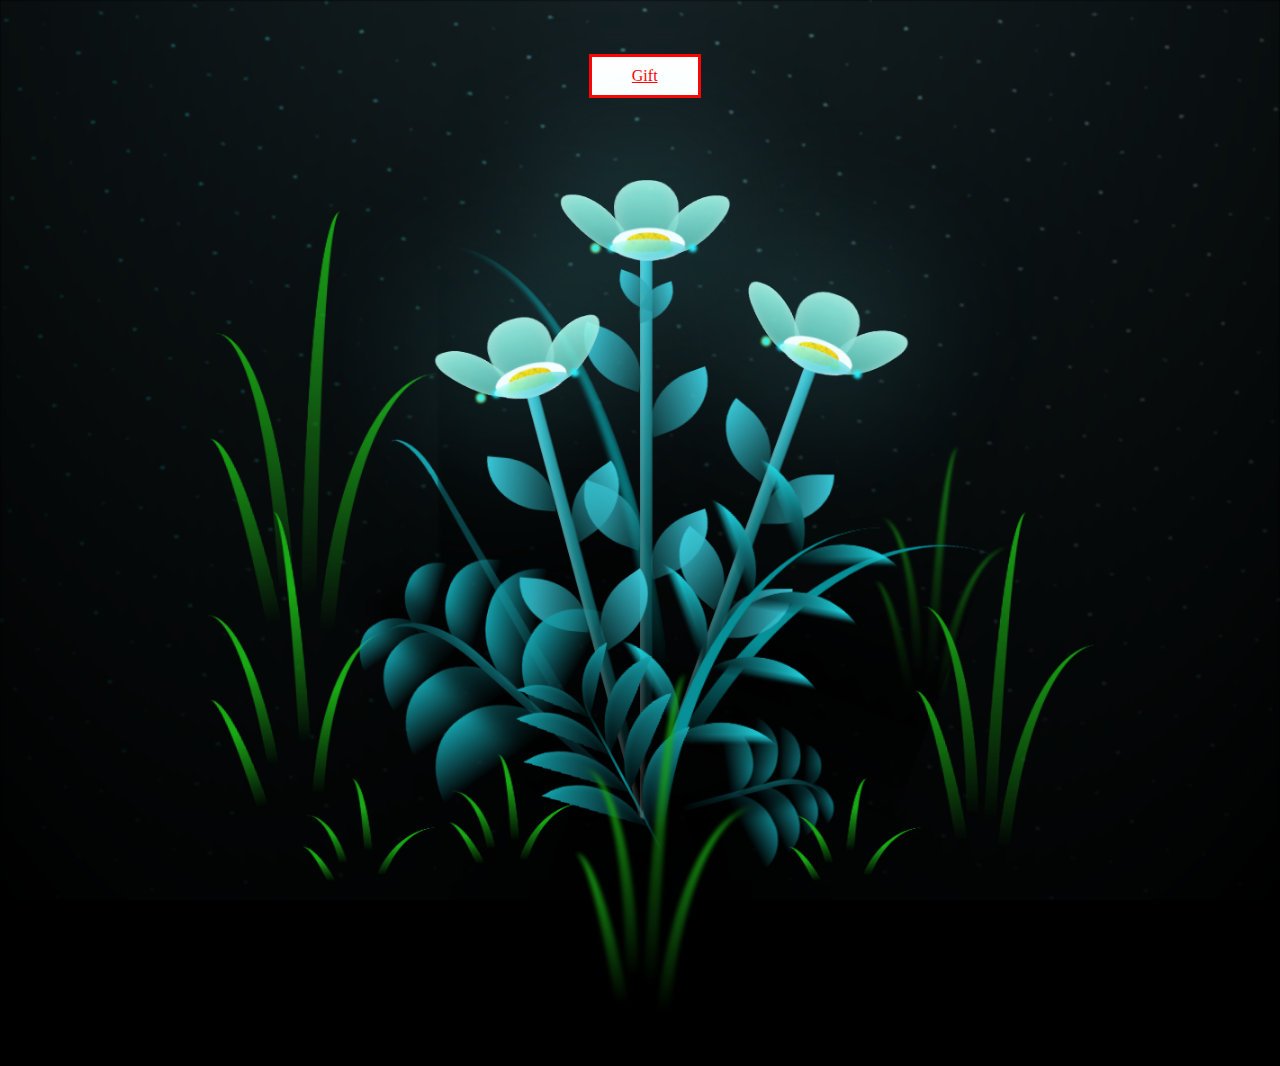
==== commit e1c34ab1: "update" ====
--- a/flower.html
+++ b/flower.html
@@ -12,6 +12,7 @@
     <div class="texts">
     <!-- Pembuat code: https://codepen.io/mdusmanansari/pen/BamepLe -->
     <div class="night"></div>
+     <a href="./gift.html">Gift</a>
     <div class="flowers">
       <div class="flower flower--1">
         <div class="flower__leafs flower__leafs--1">
@@ -320,6 +321,7 @@
           <div class="leaf leaf--3"></div>
         </div>
       </div>
+     
     </div>
     <script src="./js/main.js"></script>
   </body>
--- a/css/main.css
+++ b/css/main.css
@@ -1337,3 +1337,13 @@
   -webkit-animation-play-state: paused !important;
           animation-play-state: paused !important;
 }/*# sourceMappingURL=main.css.map */
+
+a {
+position: absolute;
+  background: white;
+  color: red;
+  top: 6%;
+  border: solid;
+  padding: 10px 40px;
+  left: 46%;
+}
